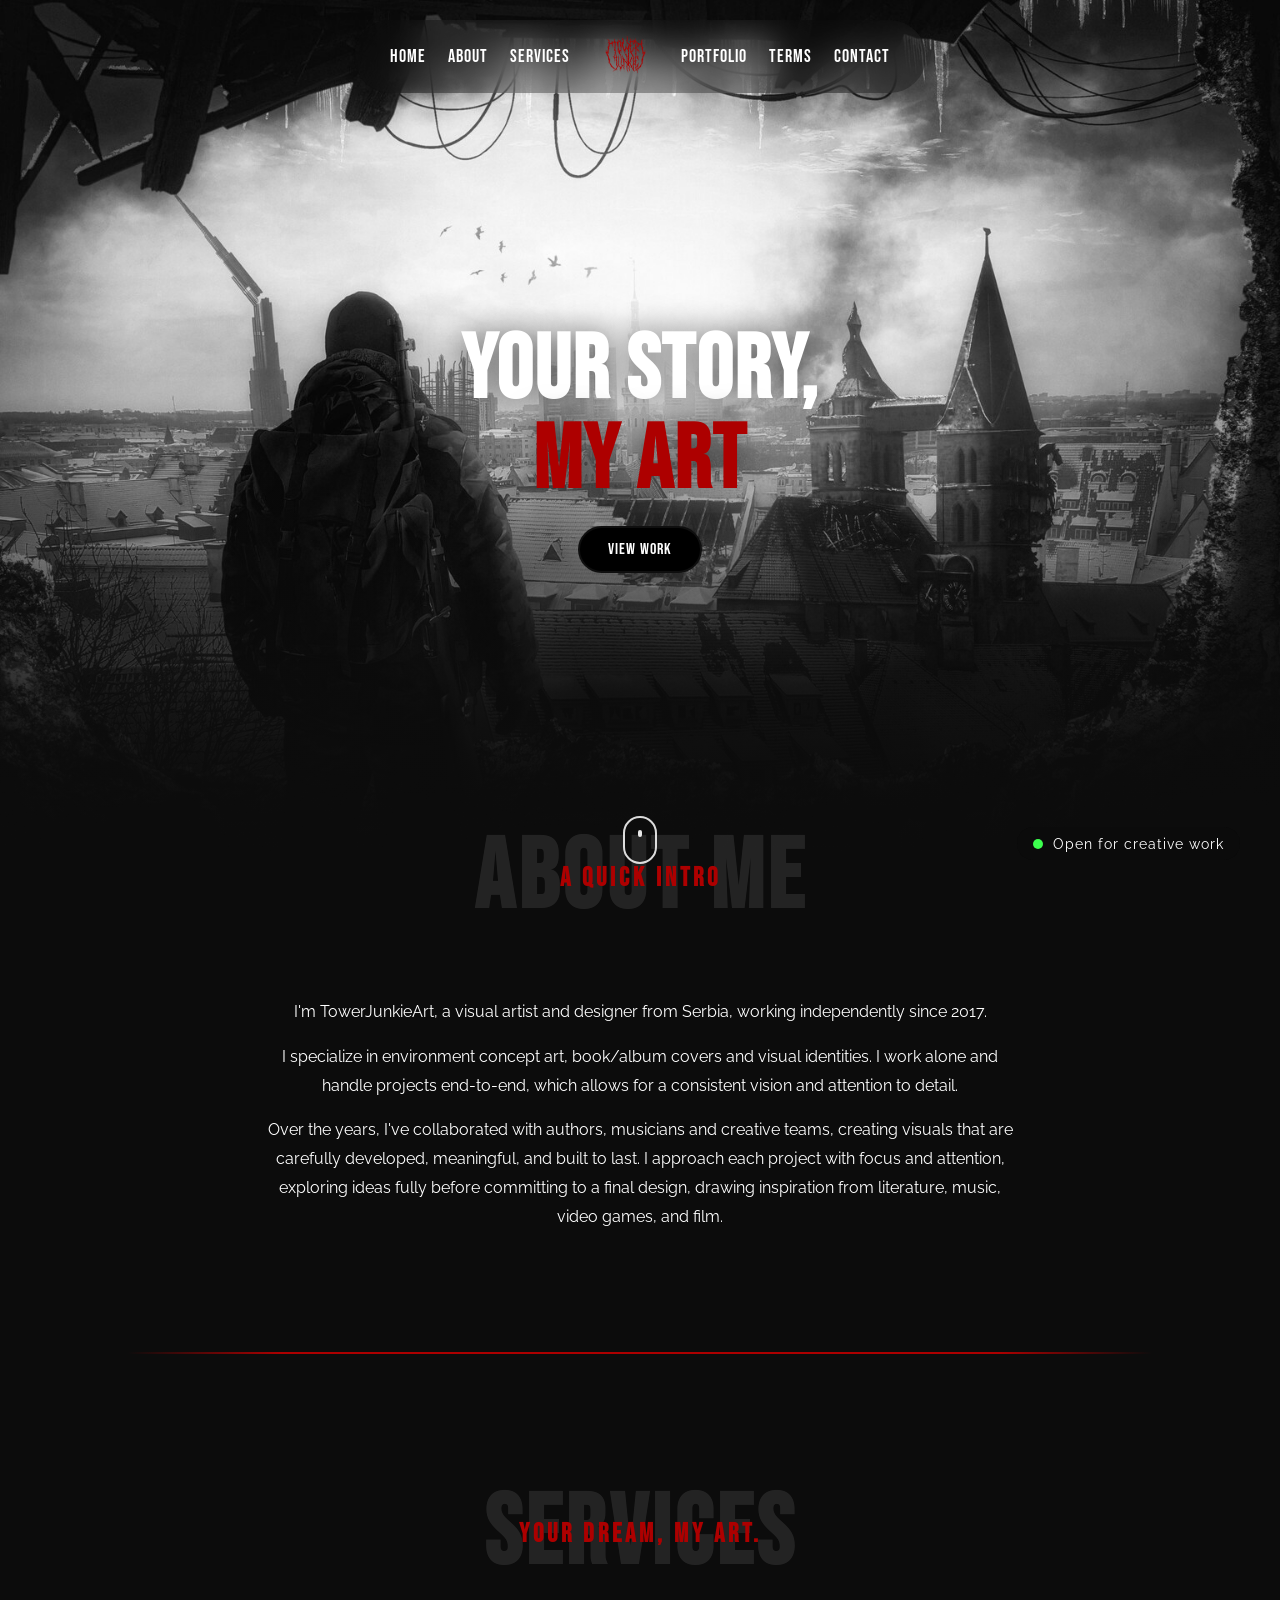
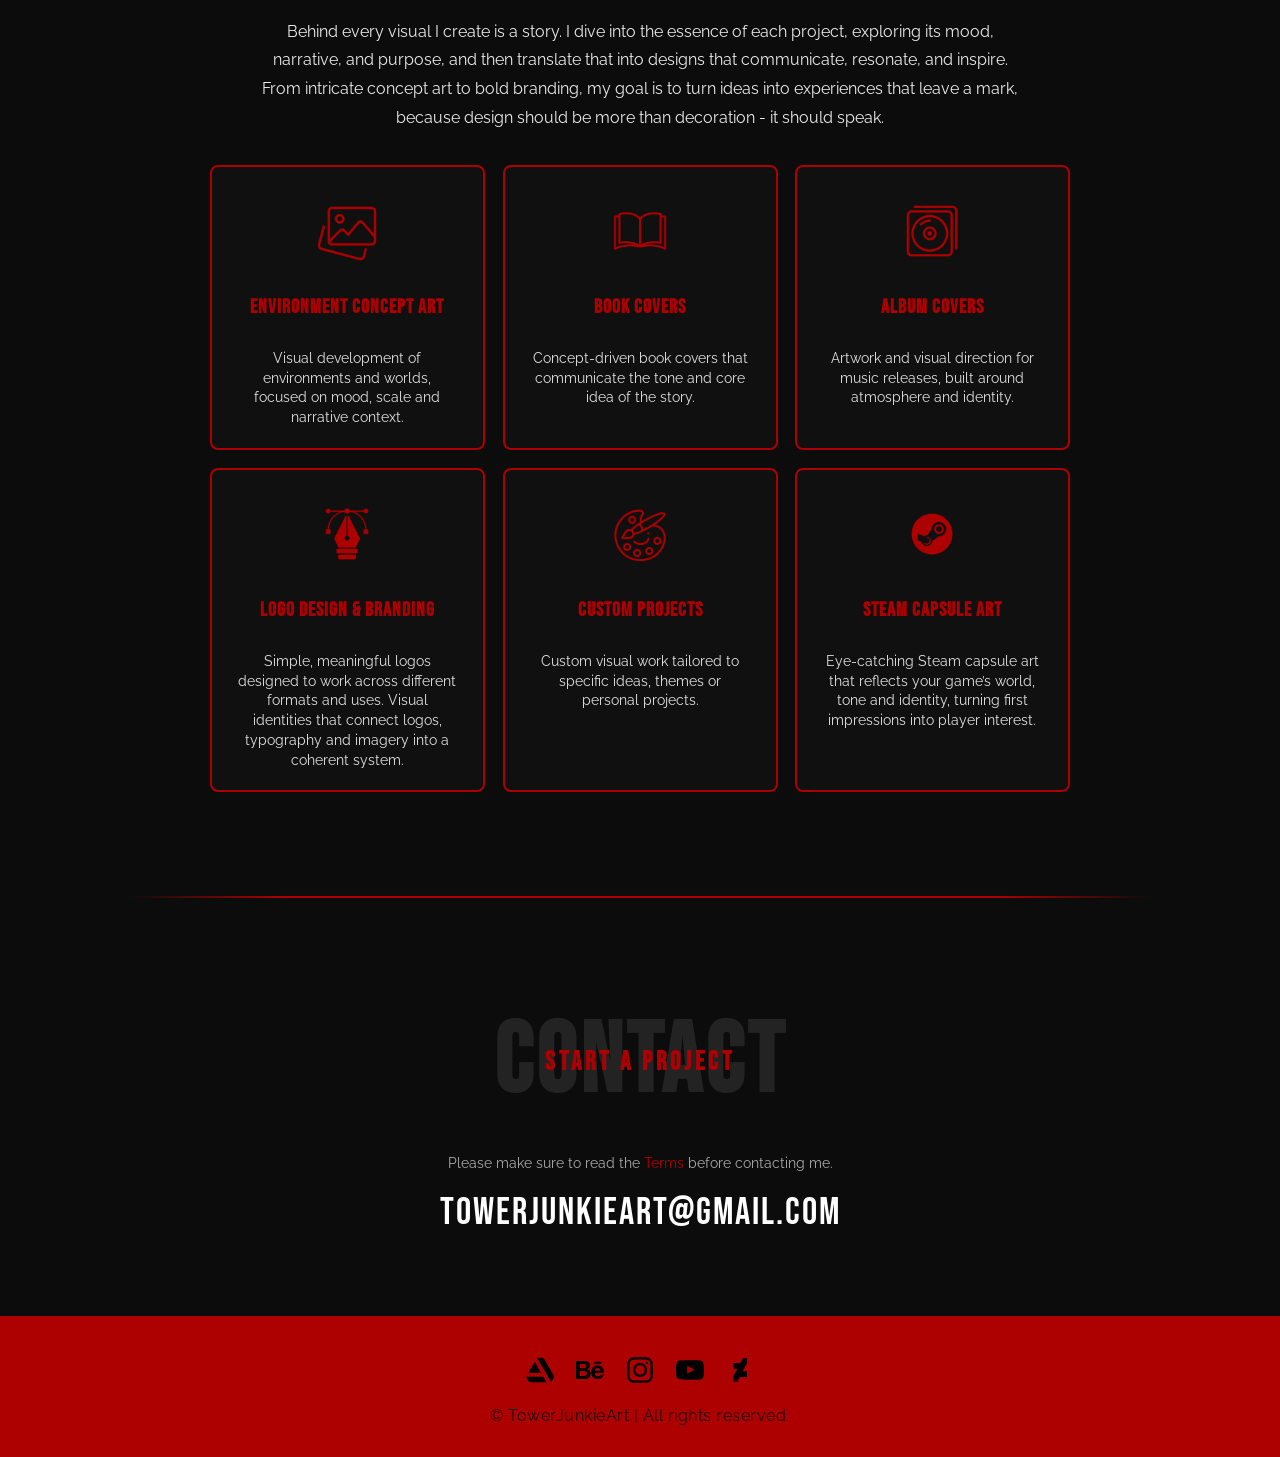
==== index.html @ 5c4a5f60 "Update index.html" ====
<!DOCTYPE html>
<html lang="en">
<head>
    <meta charset="UTF-8">
    <meta name="viewport" content="width=device-width, initial-scale=1.0">
    <title>TowerJunkieArt</title>
<meta name="description" content="Professional environment concept artist and logo designer. Specializing in custom book cover design, album art, and Steam capsule art. Visual identities and worldbuilding since 2017.">
<meta name="keywords" content="environment concept art, logo designer, book cover designer, custom book cover artist, steam capsule art, visual identity, freelance illustrator, sci-fi art, post apocalyptic art, fantasy art, album cover design, digital artist Serbia, TowerJunkieArt">
<meta name="author" content="TowerJunkieArt">

<meta property="og:type" content="website">
<meta property="og:url" content="https://www.towerjunkieart.com/">
<meta property="og:title" content="TowerJunkieArt | Your Story, My Art">
<meta property="og:description" content="Environment concept art, custom book covers, album covers, logo design and branding. Professional visual development for your creative projects.">
<meta property="og:image" content="images/og-image.jpg"> 

<meta property="twitter:card" content="summary_large_image">
<meta property="twitter:title" content="TowerJunkieArt | Environment Concept Art & Custom Book Cover Artist">
<meta property="twitter:description" content="Environment concept art and visual storytelling.">
<meta property="twitter:image" content="images/og-image.jpg">

<meta name="theme-color" content="#ad0000">

<link rel="icon" type="image/png" href="images/favicon.png">
    <title>TowerJunkieArt</title>

    <link href="https://fonts.googleapis.com/css2?family=Anton&family=Raleway:wght@300;400;500&display=swap" rel="stylesheet">
    <link href="https://fonts.googleapis.com/css2?family=Bebas+Neue&display=swap" rel="stylesheet">

    <link rel="stylesheet" href="css/style.css">
</head>
<body>

<div id="loader">
    <img src="images/spin.png" alt="Loading...">
</div>


<header class="navbar">
    <nav class="nav-inner">

<ul class="nav-left">
            <li><a href="#">Home</a></li>
            <li><a href="#about">About</a></li>
            <li><a href="#services">Services</a></li>
        </ul>

        <div class="nav-logo">
            <img src="images/logo.png" alt="Logo">
        </div>

        <ul class="nav-right">
            <li><a href="portfolio.html">Portfolio</a></li>
            <li><a href="terms.html">Terms</a></li>
            <a href="index.html#contact">Contact</a>
        </ul>

    </nav>
    
</header>

<!-- Hamburger za mobilni -->
<div class="hamburger" aria-label="Open menu" tabindex="0">
  <span></span>
  <span></span>
  <span></span>
</div>

<!-- Overlay mobile menu -->
<div class="mobile-menu">
  <a href="#">Home</a>
  <a href="#about">About</a>
  <a href="#services">Services</a>
  <a href="portfolio.html">Portfolio</a>
  <a href="terms.html">Terms</a>
  <a href="index.html#contact">Contact</a>
</div>


<section class="hero">
    <h1 class="hero-title">
        <span class="white">YOUR STORY,</span>
        <span class="red"> MY ART</span>
    </h1>
    <a class="cta-btn" href="portfolio.html" aria-label="View portfolio">VIEW WORK</a>

    <div class="scroll-indicator" aria-hidden="true">
        <span class="mouse">
            <span class="wheel"></span>
        </span>
    </div>

    <div class="hire-status" aria-label="Available for hire">
    <span class="status-dot"></span>
    <span class="status-text">Open for creative work</span>
</div>

</section>

<section class="about" id="about">
    <div class="about-heading">
        <h2 class="about-bg">ABOUT ME</h2>
        <h3 class="about-front">A QUICK INTRO</h3>
    </div>

    <div class="about-text">
        <p>I'm TowerJunkieArt, a visual artist and designer from Serbia, working independently since 2017.</p>
        <p>I specialize in environment concept art, book/album covers and visual identities. I work alone and handle projects end-to-end, which allows for a consistent vision and attention to detail.</p>
        <p>Over the years, I've collaborated with authors, musicians and creative teams, creating visuals that are carefully developed, meaningful, and built to last. I approach each project with focus and attention, exploring ideas fully before committing to a final design, drawing inspiration from literature, music, video games, and film.</p>
    </div>
</section>

<hr>

<section class="services" id="services">
    <div class="about-heading">
        <h2 class="about-bg">SERVICES</h2>
        <h3 class="about-front">Your dream, my art.</h3>
    </div>

    <div class="services-text">
        <p>Behind every visual I create is a story. I dive into the essence of each project, exploring its mood, narrative, and purpose, and then translate that into designs that communicate, resonate, and inspire. From intricate concept art to bold branding, my goal is to turn ideas into experiences that leave a mark, because design should be more than decoration - it should speak.</p>
    </div>

    <div class="service-grid">
        <div class="service-card" tabindex="0">
            <img src="images/Services/icon 1.png" alt="Environment Concept Art">
            <h4>Environment Concept Art</h4>
            <p>Visual development of environments and worlds, focused on mood, scale and narrative context.</p>
        </div>
        <div class="service-card" tabindex="0">
            <img src="images/Services/bbook.png" alt="Book Covers">
            <h4>Book Covers</h4>
            <p>Concept-driven book covers that communicate the tone and core idea of the story.</p>
        </div>
        <div class="service-card" tabindex="0">
            <img src="images/Services/album.png" alt="Album Covers">
            <h4>Album Covers</h4>
            <p>Artwork and visual direction for music releases, built around atmosphere and identity.</p>
        </div>
        <div class="service-card" tabindex="0">
            <img src="images/Services/branding.png" alt="Logo Design & Branding">
            <h4>Logo Design & Branding</h4>
            <p>Simple, meaningful logos designed to work across different formats and uses. Visual identities that connect logos, typography and imagery into a coherent system.</p>
        </div>
        <div class="service-card" tabindex="0">
            <img src="images/Services/icon2.png" alt="Custom Projects">
            <h4>Custom Projects</h4>
            <p>Custom visual work tailored to specific ideas, themes or personal projects.</p>
        </div>
        <div class="service-card" tabindex="0">
            <img src="images/Services/icon 3.png" alt="Steam Capsule Art">
            <h4>Steam Capsule Art</h4>
            <p>Eye-catching Steam capsule art that reflects your game’s world, tone and identity, turning first impressions into player interest.</p>
        </div>
    </div>
</section>

<hr>

<section class="contact" id="contact">
    <div class="about-heading">
        <h2 class="about-bg">CONTACT</h2>
        <h3 class="about-front">START A PROJECT</h3>
    </div>

    <div class="contact-text">
        <p class="contact-note">
    Please make sure to read the <a href="terms.html">Terms</a> before contacting me.
    </p>

        <a class="contact-email" href="mailto:towerjunkieart@gmail.com">
            towerjunkieart@gmail.com
        </a>
    </div>
</section>


<script src="js/main.js"></script>

<footer class="site-footer">
    <div class="footer-socials">
        <a href="https://www.artstation.com/towerjunkieart" target="_blank" aria-label="ArtStation">
            <img src="images/artstation.svg" alt="ArtStation">
        </a>

        <a href="https://www.behance.net/towerjunkie" target="_blank" aria-label="Behance">
            <img src="images/be.svg" alt="Behance">
        </a>

        <a href="https://www.instagram.com/towerjunkieart/?hl=en" target="_blank" aria-label="Instagram">
            <img src="images/ig.svg" alt="Instagram">
        </a>

        <a href="https://www.youtube.com/channel/UCRpXXcvjG41VludF-WYNyUA" target="_blank" aria-label="YouTube">
            <img src="images/yt.svg" alt="YouTube">
        </a>

        <a href="https://www.deviantart.com/towerjunkieart" target="_blank" aria-label="DeviantArt">
            <img src="images/dev.svg" alt="DeviantArt">
        </a>
    </div>

    <div class="footer-copy">
        © TowerJunkieArt | All rights reserved.
    </div>
</footer>

<button id="backToTop" style="display: flex !important;">
    <span class="up-arrow"></span>
</button>
</body>
</html>
---- css/style.css ----
html::-webkit-scrollbar {
    width: 12px !important;
}
html::-webkit-scrollbar-track {
    background: #000 !important;
}

html::-webkit-scrollbar-thumb {
    background-color: #ad0000 !important; 
    border: 2px solid #000 !important; 
    border-radius: 0px !important;
}

html::-webkit-scrollbar-thumb:hover {
    background-color: #ff0000 !important; 
}


html {
    scrollbar-width: auto !important;
    scrollbar-color: #ad0000 #000 !important;
}

/* =========================
   ROOT VARIABLES
========================= */
:root {
    --bg-color: #0c0c0c;
    --text-color: #ffffff;
    --heading-color: #ad0000;
}

/* =========================
   RESET & GLOBAL
========================= */
* {
    margin: 0;
    padding: 0;
    box-sizing: border-box;
}

html {
    scroll-behavior: smooth;
}

body {
    background: var(--bg-color);
    color: var(--text-color);
    font-family: 'Raleway', sans-serif;
}

/* =========================
   NAVBAR
========================= */
.navbar {
    position: fixed;
    top: 20px;
    width: 100%;
    display: flex;
    justify-content: center;
    z-index: 1000;
}

.nav-inner {
    display: flex;
    align-items: center;
    gap: 32px;
    padding: 12px 36px;
    background: rgba(12, 12, 12, 0.28);
    backdrop-filter: blur(18px);
    border-radius: 999px;
}



.nav-inner ul {
    list-style: none;
    display: flex;
    gap: 22px;
}

.nav-inner a {
    font-family: 'bebas neue', sans-serif;
    font-size: 18px;
    letter-spacing: 1px;
    text-decoration: none;
    color: var(--text-color);
    transition: all 0.3s ease;
}

.nav-inner a:hover {
    color: var(--heading-color);
    transform: scale(1.1);
}

.nav-logo img {
    height: 45px;
}



/* =========================
   LOADER
========================= */
#loader {
    position: fixed;
    inset: 0; /* top:0; right:0; bottom:0; left:0 */
    background-color: var(--bg-color); /* crna pozadina */
    display: flex;
    align-items: center;
    justify-content: center;
    z-index: 9999; 
    transition: opacity 0.5s ease, visibility 0.5s ease;
    opacity: 1;
    visibility: visible;
}

#loader img {
    width: 100px; 
    height: 100px;
    animation: spin 1.5s linear infinite;
}

@keyframes spin {
    from { transform: rotate(0deg); }
    to { transform: rotate(360deg); }
}


#loader.hidden {
    opacity: 0;
    visibility: hidden;
}

/* =========================
   HERO
========================= */
.hero {
    height: 100vh;
    background:
        linear-gradient(
            to bottom,
            rgba(12,12,12,0) 50%,
            rgba(12,12,12,0.75) 80%,
            var(--bg-color) 100%
        ),
        url("../images/background.jpg") center / cover no-repeat;
    display: flex;
    flex-direction: column; 
    align-items: center;
    justify-content: center;
    gap: 20px; 
}


.hero-title {
    font-family: 'Bebas Neue', sans-serif;
    font-size: clamp(3rem, 7vw, 7rem);
    letter-spacing: 2px;
    text-align: center;
    text-shadow: 0 0 32px rgba(0, 0, 0, 0.6);
}


.hero-title .white,
.hero-title .red {
    display: block;
    line-height: 1;
}


.hero-title .red {
    margin-top: 0px;
    font-size: clamp(3rem, 7vw, 7rem);
    text-shadow: 0 0 32px rgba(0, 0, 0, 0.6);
}

.white { color: var(--text-color); }
.red { color: var(--heading-color); }

.cta-btn {
    display: inline-block;
    margin-top: 0;
    padding: 12px 28px;
    border-radius: 999px;
    background: #000; 
    border: 2px solid rgba(255, 255, 255, 0.06);
    color: var(--text-color);
    font-family: 'Bebas Neue', sans-serif;
    letter-spacing: 1px;
    text-decoration: none;
    text-transform: uppercase;
    transition: box-shadow 260ms cubic-bezier(.2,.9,.3,1), transform 200ms cubic-bezier(.2,.9,.3,1), background 200ms linear, color 200ms linear, text-shadow 200ms linear;
    box-shadow: 0 0 0 rgba(173, 0, 0, 0);
    padding-inline: 28px;
} 

.cta-btn:hover,
.cta-btn:focus {
    box-shadow: 0 10px 40px #ad000099, 0 0 40px #ad000033 inset;
    transform: translateY(-3px) scale(1.03);
    background: #ad0000;
    color: #fff;
    text-shadow: 0 0 12px rgba(173,0,0,0.9);
    outline: none;
}

.cta-btn:focus-visible {
    outline: 3px solid rgba(173,0,0,0.22);
    outline-offset: 6px;
}

@media (max-width: 768px) {
    .cta-btn {
        margin-top: 0;
        padding: 10px 22px;
        font-size: 18px;
    }
}

.scroll-indicator {
    position: absolute;
    left: 50%;
    bottom: 36px; 
    transform: translateX(-50%);
    display: flex;
    flex-direction: column;
    align-items: center;
    gap: 10px;
    z-index: 5;
    pointer-events: none;
}

.scroll-indicator .mouse {
    width: 34px;
    height: 48px;
    border: 2px solid rgba(255,255,255,0.85);
    border-radius: 22px;
    display: inline-block;
    position: relative;
} 

.scroll-indicator .wheel {
    position: absolute;
    left: 50%;
    top: 12px;
    width: 4px;
    height: 7px;
    background: rgba(255,255,255,0.9);
    border-radius: 2px;
    transform: translateX(-50%);
    animation: scroll-wheel 1.4s cubic-bezier(.2,.8,.3,1) infinite;
}

@keyframes scroll-wheel {
    0% { transform: translateX(-50%) translateY(0); opacity: 1; }
    50% { transform: translateX(-50%) translateY(10px); opacity: 0.2; }
    100% { transform: translateX(-50%) translateY(0); opacity: 1; }
}


@media (max-width: 480px) {
    .scroll-indicator { bottom: 20px; }
    .scroll-indicator .mouse { width: 28px; height: 38px; border-radius: 18px; }
    .scroll-indicator .wheel { top: 10px; height: 6px; }
}


@media (prefers-reduced-motion: reduce) {
    .scroll-indicator .wheel { animation: none; opacity: 1; }
}

.hire-status {
    position: absolute;
    bottom: 40px; 
    right: 40px;
    display: flex;
    align-items: center;
    gap: 10px;

    padding: 8px 16px;
    border-radius: 999px;

    background: rgba(12,12,12,0.45);
    backdrop-filter: blur(12px);

    font-family: raleway, sans-serif;
    letter-spacing: 1px;
    font-size: 0.9rem;

    color: var(--text-color);
    z-index: 6;
}

.status-dot {
    width: 10px;
    height: 10px;
    border-radius: 50%;
    background: #3cff4e;

    box-shadow:
        0 0 0 rgba(60,255,78,0.7);

    animation: pulse-green 1.6s infinite;
}

@keyframes pulse-green {
    0% {
        box-shadow: 0 0 0 0 rgba(60,255,78,0.6);
    }
    70% {
        box-shadow: 0 0 0 10px rgba(60,255,78,0);
    }
    100% {
        box-shadow: 0 0 0 0 rgba(60,255,78,0);
    }
}

@media (max-width: 768px) {
    .hire-status {
        right: 50%;
        transform: translateX(50%);
        bottom: 120px;
        font-size: 0.85rem;
    }
}


/* =========================
   PORTFOLIO GALLERY
========================= */
.portfolio-controls{
    display:flex;
    justify-content:center;
    margin: 28px 0 16px;
}
.filters{
    display:flex;
    gap:12px;
    flex-wrap:wrap;
    justify-content:center;
}
.filters .filter{
    background: transparent;
    border: 1px solid rgba(255,255,255,0.06);
    color: var(--text-color);
    padding: 10px 16px;
    border-radius: 999px;
    cursor: pointer;
    font-family: raleway, sans-serif;
    letter-spacing:1px;
    font-size: clamp(0.95rem, 2.4vw, 0.90rem);
    transition: background 160ms ease, color 160ms ease, transform 140ms ease;
}
.filters .filter.active{
    background: rgba(173,0,0,0.12);
    color: var(--heading-color);
    transform: translateY(-2px);
    box-shadow: 0 8px 28px rgba(173,0,0,0.06);
}

.portfolio-grid{
    display:grid;
    grid-template-columns: repeat(3, 1fr); 
    gap:6px; 
    margin-bottom: 6px;
}
.gallery-item{
    background:#0b0b0b;
    border-radius:4px;
    overflow:hidden;
    position:relative;
    aspect-ratio:1/1;
}
.gallery-item img{width:100%;height:100%;object-fit:cover;display:block;transition:transform 280ms ease}
.gallery-item a{display:block;height:100%}
.gallery-item:hover img{transform:scale(1.1)}

.no-items{padding:48px;border-radius:10px;background:rgba(255,255,255,0.02);color:rgba(255,255,255,0.6);text-align:center}

/* =========================
   LIGHTBOX
========================= */
.lightbox{position:fixed;inset:0;display:flex;align-items:center;justify-content:center;background:rgba(0,0,0,0.92);z-index:2000;opacity:0;pointer-events:none;transition:opacity 220ms ease}
.lightbox.open{opacity:1;pointer-events:auto}
.lightbox .lb-image{max-width:95%;max-height:90%;box-shadow:0 12px 40px rgba(0,0,0,0.7);border-radius:6px}
.lightbox .lb-close,.lightbox .lb-prev,.lightbox .lb-next{position:absolute;background:transparent;border:0;color:#fff;font-size:28px;padding:18px;cursor:pointer}
.lightbox .lb-close{top:24px;right:24px}
.lightbox .lb-prev{left:20px}
.lightbox .lb-next{right:20px}

.portfolio-heading{position:relative;text-align:center;margin-bottom:18px;min-height:120px}
.portfolio-heading .about-bg{
    font-family: 'bebas neue', sans-serif;
    font-size: clamp(3.8rem, 8vw, 6.2rem);
    letter-spacing: 4px;
    color: var(--text-color);
    opacity: 0;
    transform: translateX(-160px);
    transition:
        transform 0.9s cubic-bezier(0.22, 1, 0.36, 1),
        opacity 0.9s ease;
}
.portfolio-heading .about-front{
    position:absolute;
    top:50%;
    left:50%;
    transform:translate(-50%,-50%);
    font-family:'Bebas Neue', sans-serif;
    font-size:1.6rem;
    letter-spacing:4px;
    color:var(--heading-color);
    opacity:0;
    transition: opacity 0.4s ease;
}

.portfolio-heading .about-bg.center + .about-front,
.portfolio-heading .center ~ .about-front {
    opacity: 1;
}

@media (max-width: 768px){
   
    .portfolio-grid { grid-template-columns: repeat(3, 1fr); gap:6px; }
    .portfolio-controls{margin:18px 0}
}

@media (max-width: 480px){
    
    .portfolio-grid { grid-template-columns: repeat(3, 1fr); gap:4px; }
    .portfolio-controls{margin:14px 0}
}


@media (prefers-reduced-motion: reduce){
    .gallery-item img{transition:none}
    .lightbox{transition:none}
}


/* =========================
   ABOUT SECTION
========================= */
.about {
    padding: 80px 20px;
    max-width: 900px;
    margin: 0 auto;
}

.about-heading {
    position: relative;
    text-align: center;
    margin-bottom: 60px;
}

.about-bg {
    font-family: 'bebas neue', sans-serif;
    font-size: clamp(3.8rem, 8vw, 6.2rem);
    letter-spacing: 4px;
    color: var(--text-color);
    opacity: 0;
    transform: translateX(-160px);
    transition:
        transform 0.9s cubic-bezier(0.22, 1, 0.36, 1),
        opacity 0.9s ease;
}

.about-bg.center {
    transform: translateX(0);
    opacity: 0.1;
}

.about-front {
    position: absolute;
    top: 50%;
    left: 50%;
    transform: translate(-50%, -50%);
    font-family: 'Bebas Neue', sans-serif;
    font-size: 1.6rem;
    letter-spacing: 4px;
    color: var(--heading-color);
    opacity: 0;
    transition: opacity 0.4s ease;
}

.about-bg.center + .about-front,
.about-heading .center ~ .about-front {
    opacity: 1;
}

.about-text p {
    text-align: center;
    font-size: 1rem;
    line-height: 1.8;
    margin-bottom: 24px;
    max-width: 760px;
    margin-left: auto;
    margin-right: auto;
}

.services {
    padding: 80px 20px;
    max-width: 900px;
    margin: 0 auto;
    margin-top: 40px;
}
.services .about-heading { margin-bottom: 24px; }
.services-text p {
    text-align: center;
    font-size: 1rem;
    line-height: 1.8;
    color: rgba(255,255,255,0.92);
    max-width: 760px;
    margin: 0 auto 32px;
}
.service-grid{
    display:grid;
    grid-template-columns: repeat(3, 1fr);
    gap:18px;
    align-items:stretch;
}
.service-card{
    background: rgba(255,255,255,0.02);
    border-radius:8px;
    padding:20px;
    text-align:center;
    min-height:260px;
    display:flex;
    flex-direction:column;
    justify-content:flex-start;
    align-items:center;
    gap:12px;
    border: 2px solid var(--heading-color);
    box-sizing: border-box;
    height:100%;
    transition: transform 220ms cubic-bezier(.2,.9,.3,1), box-shadow 220ms ease, background 180ms linear, color 180ms linear, filter 180ms linear;
    will-change: transform, background, color;
}
.service-card img{max-width:88px;height:auto;display:block;margin:0 auto 8px}
.service-card h4{font-family:'Bebas Neue', sans-serif;font-size:1.25rem;letter-spacing:1px;color:var(--heading-color);margin:0 0 18px 0;font-weight:700}
.service-card p{font-size:0.88rem;color:rgba(255,255,255,0.88);line-height:1.4;margin:0;padding:0 6px} 

.service-card:hover,
.service-card:focus-visible{
    transform: translateY(-6px) scale(1.035);
    box-shadow: 0 18px 40px rgba(0,0,0,0.6);
    outline: none;


    background: var(--heading-color);
    border-color: transparent;
    color: var(--bg-color);
}

.service-card:hover h4,
.service-card:focus-visible h4,
.service-card:hover p,
.service-card:focus-visible p {
    color: var(--bg-color);
}

.service-card:hover img,
.service-card:focus-visible img {
    filter: brightness(0) saturate(100%);
    opacity: 0.98;
}

@media (prefers-reduced-motion: reduce){
    .service-card{ transition: none; }
    .service-card:hover,.service-card:focus-visible{ transform:none; box-shadow:none; }
}


@media (max-width: 480px){
    .service-grid{grid-template-columns: repeat(3, 1fr);gap:8px}
    .service-card{min-height:200px}
    .service-card img{max-width:48px}
    .service-card h4{font-size:1.05rem}
}

.contact {
    padding: 80px 20px;
    max-width: 900px;
    margin: 0 auto;
}

.contact .about-heading {
    margin-bottom: 32px;
}


.contact-text {
    text-align: center;
}


.contact-note {
    font-size: 0.9rem;
    color: rgba(255,255,255,0.65);
    margin-bottom: 18px;
}

.contact-note a {
    color: var(--heading-color);
    text-decoration: none;
}

.contact-note a:hover {
    text-decoration: underline;
}


.contact-email {
    display: inline-block;
    font-family: 'Bebas Neue', sans-serif;
    font-size: clamp(1.6rem, 4vw, 2.4rem);
    letter-spacing: 2px;
    color: var(--text-color);
    text-decoration: none;
    transition: color 180ms ease, text-shadow 180ms ease;
}

.contact-email:hover {
    color: var(--heading-color);
    text-shadow: 0 0 18px rgba(173,0,0,0.6);
}


.hero {
  
    position: relative;
    z-index: 1;
    overflow: hidden;
}

.about {

    --cover-progress: 0;
    --bg-opacity: calc(var(--cover-progress) * 0.96);

    margin-top: calc(-18vh);
    position: relative;
    z-index: 2;

   
    background: rgba(12, 12, 12, var(--bg-color));


    opacity: calc(var(--cover-progress));
    transform: translateY(calc(18vh * (1 - var(--cover-progress))));

    will-change: transform, opacity, background;
    transition: background 160ms linear;
    padding-top: 80px;
}

@media (max-width: 768px) {
    .about {
        margin-top: calc(-10vh);
        padding-top: 60px;
    }
}

/* =========================
   RESPONSIVE
========================= */
@media (max-width: 768px) {
    .nav-inner {
        gap: 20px;
        padding: 10px 24px;
    }

    .nav-inner a {
        font-size: 12px;
    }

    .nav-logo { display: none; }

    .about-front {
        font-size: 1.3rem;
    }
} 

@media (max-width: 480px) {
    body { font-size: 10px; }
    .about-text p { font-size: 0.70rem; }
    .hero-title { font-size: clamp(2.4rem, 12vw, 4rem); }
    .cta-btn { padding: 10px 20px; }
}

 /* =========================
   FOOTER
========================= */
.site-footer {
    background: #ad0000;
    color: #0c0c0c;
    padding: 40px 20px 32px;
    display: flex;
    flex-direction: column;
    align-items: center;
    gap: 22px;
}

.footer-socials {
    display: flex;
    gap: 22px;
}

.footer-socials a {
    display: inline-flex;
    transition: transform 180ms cubic-bezier(.2,.9,.3,1);
}

.footer-socials img {
    width: 28px;
    height: 28px;
    filter: brightness(0) saturate(100%);
}

.footer-socials a:hover {
    transform: scale(1.18);
}

.footer-copy {
    font-size: 1rem;
    letter-spacing: 0.5px;
    text-align: center;
    opacity: 0.9;
}

@media (prefers-reduced-motion: reduce) {
    .footer-socials a {
        transition: none;
    }
}

#terms {
    padding: 140px 20px 80px;
    max-width: 900px;
    margin: 0 auto;
    position: relative;
}

.about-heading {
    position: relative;
    text-align: center;
    margin-bottom: 60px;
}

.about-bg {
    font-family: 'Bebas Neue', sans-serif;
    font-size: clamp(3.8rem, 8vw, 6.2rem);
    letter-spacing: 4px;
    color: var(--text-color);
    opacity: 0;
    transform: translateX(-160px);
    transition: transform 0.9s cubic-bezier(0.22, 1, 0.36, 1),
                opacity 0.9s ease;
}

.about-bg.center {
    transform: translateX(0);
    opacity: 0.1;
}

.about-front {
    position: absolute;
    top: 50%;
    left: 50%;
    transform: translate(-50%, -50%);
    font-family: 'Bebas Neue', sans-serif;
    font-size: 1.6rem;
    letter-spacing: 4px;
    color: var(--heading-color);
    opacity: 0;
    transition: opacity 0.4s ease;
}

.about-bg.center + .about-front,
.about-heading .center ~ .about-front {
    opacity: 1;
}

.about-text p {
    margin-bottom: 16px;
    line-height: 1.8;
    color: var(--text-color);
    font-size: 1rem;
}

.about-text ul {
    list-style: disc;
    margin-left: 32px;
    margin-bottom: 16px;
}

.about-text ul ul {
    margin-left: 24px;
    margin-top: 4px;
}

.about-text li {
    margin-bottom: 6px;
}

.about-text h4 {
    margin-top: 24px;
    margin-bottom: 12px;
    font-family: 'Bebas Neue', sans-serif;
    font-size: 2rem;
    color: var(--heading-color);
}

.about-text h5 {
    margin-top: 12px;
    margin-bottom: 6px;
    font-family: 'Bebas Neue', sans-serif;
    font-size: 1.50rem;
    color: var(--text-color);
}

/* =========================
   RESPONSIVE
========================= */
@media (max-width: 768px) {
    .about-bg {
        font-size: clamp(3rem, 7vw, 5rem);
    }
    .about-front {
        font-size: 1.3rem;
    }
    .about-text {
        font-size: 0.95rem;
    }
}

@media (max-width: 480px) {
    .about-bg {
        font-size: clamp(2.4rem, 12vw, 4rem);
    }
    .about-front {
        font-size: 1rem;
    }
    .about-text {
        font-size: 0.9rem;
    }
}
hr {
    border: none;
    height: 2px;
    margin: 24px auto;
    max-width: 80%;
    
    background: linear-gradient(
        to right,
        transparent 0%,   
        var(--heading-color) 15%,  
        var(--heading-color) 85%,  
        transparent 100%   
    );
}

.about-heading {
    position: relative;
    height: 120px; 
    text-align: center;
}


.about-bg,
.about-front {
    position: absolute;
    top: 50%;
    left: 50%;
    transform: translate(-50%, -50%); 
    text-align: center;
    opacity: 0;
}


.animate-heading .about-bg {
    animation: slideFadeIn 0.9s cubic-bezier(0.22, 1, 0.36, 1) forwards;
}

.animate-heading .about-front {
    animation: fadeIn 0.6s ease forwards;
    animation-delay: 0.3s; 
}


@keyframes slideFadeIn {
    0% {
        opacity: 0;
        transform: translate(-50%, -50%) translateX(-160px);
    }
    100% {
        opacity: 0.1; 
        transform: translate(-50%, -50%) translateX(0);
    }
}

@keyframes fadeIn {
    0% { opacity: 0; }
    100% { opacity: 1; }
}


.portfolio-heading {
    position: relative;
    text-align: center;
    margin-bottom: 18px;
    min-height: 120px;
}

.portfolio-heading .about-bg {
    position: absolute;
    top: 50%;
    left: 50%;
    transform: translate(-50%, -50%);
    font-family: 'bebas neue', sans-serif;
    font-size: clamp(3.8rem, 8vw, 6.2rem);
    letter-spacing: 4px;
    color: var(--text-color);
    opacity: 0,2; 
    transition:
        transform 0.9s cubic-bezier(0.22, 1, 0.36, 1),
        opacity 0.9s ease;
}

/* =========================
   SERVICES → MOBILE OPTIMIZATION
========================= */
@media (max-width: 768px) {
    
    .service-grid {
        display: flex;
        flex-direction: column;
        align-items: center;
        gap: 16px; 
    }

    
    .service-card {
        width: 90%;       
        min-height: auto; 
        padding: 16px;
    }

   
    .service-card img {
        max-width: 60px;
        margin-bottom: 12px;
    }

  
    .service-card h4 {
        font-size: 1.1rem;
        margin-bottom: 12px;
    }

   
    .service-card p {
        font-size: 0.85rem;
        line-height: 1.5;
        padding: 0 4px;
    }
}


@media (max-width: 480px) {
    .service-card img {
        max-width: 50px;
        margin-bottom: 10px;
    }

    .service-card h4 {
        font-size: 1rem;
        margin-bottom: 10px;
    }

    .service-card p {
        font-size: 0.8rem;
        line-height: 1.4;
    }

    .service-grid {
        gap: 12px;
    }
}




.hamburger {
  display: none;
  position: fixed;
  top: 20px;
  right: 20px;
  flex-direction: column;
  gap: 6px;
  z-index: 2001;
  cursor: pointer;
}

.hamburger span {
  width: 30px;
  height: 3px;
  background: var(--text-color);
  border-radius: 2px;
  transition: all 0.3s ease;
}

.hamburger.open span:nth-child(1) {
  transform: rotate(45deg) translate(5px, 5px);
}
.hamburger.open span:nth-child(2) {
  opacity: 0;
}
.hamburger.open span:nth-child(3) {
  transform: rotate(-45deg) translate(6px, -6px);
}


.mobile-menu {
  display: none;
  position: fixed;
  inset: 0;
  background: var(--bg-color);
  flex-direction: column;
  align-items: center;
  justify-content: center;
  gap: 24px;
  z-index: 2000;
}

.mobile-menu a {
  color: var(--text-color);
  font-family: 'Bebas Neue', sans-serif;
  font-size: 1.5rem;
  text-decoration: none;
  transition: color 0.2s;
}

.mobile-menu a:hover {
  color: var(--heading-color);
}


@media (max-width: 768px) {
  .hamburger {
    display: flex;
  }

  
  .navbar {
    display: none;
  }
}


.mobile-menu.active {
  display: flex;
}



@media (max-width: 768px) {
    .about-bg {
        font-size: clamp(4rem, 10vw, 6rem); 
    }
    .about-front {
        font-size: 1.8rem; 
    }
    .portfolio-heading .about-bg {
        font-size: clamp(4rem, 10vw, 6rem); 
    }
    .portfolio-heading .about-front {
        font-size: 1.8rem; 
    }
    .hero-title {
        font-size: clamp(3rem, 10vw, 5rem); 
    }
}



.gallery-item.hide {
    display: none;
}


.portfolio-grid .gallery-item {
    animation: galleryFadeIn 0.4s ease forwards;
}

@keyframes galleryFadeIn {
    from { 
        opacity: 0; 
        transform: scale(0.9); 
    }
    to { 
        opacity: 1; 
        transform: scale(1); 
    }
}

#backToTop {
    position: fixed !important;
    bottom: 30px !important;
    right: 30px !important;
    width: 40px !important;
    height: 40px !important;
    background: transparent !important;
    border: none !important;
    cursor: pointer !important;
    z-index: 999999 !important;
    display: flex !important;
    align-items: center !important;
    justify-content: center !important;
    padding: 0 !important;
    opacity: 0;
    visibility: hidden;
    transition: all 0.3s ease !important;
}

#backToTop.show {
    opacity: 1 !important;
    visibility: visible !important;
}

.up-arrow {
    display: block !important;
    width: 15px !important; 
    height: 15px !important;
    border-top: 2px solid #ffffff !important; 
    border-left: 2px solid #ffffff !important;
    transform: rotate(45deg);
    transition: border-color 0.3s ease;
}

#backToTop:hover .up-arrow {
    border-color: #ad0000 !important;
}
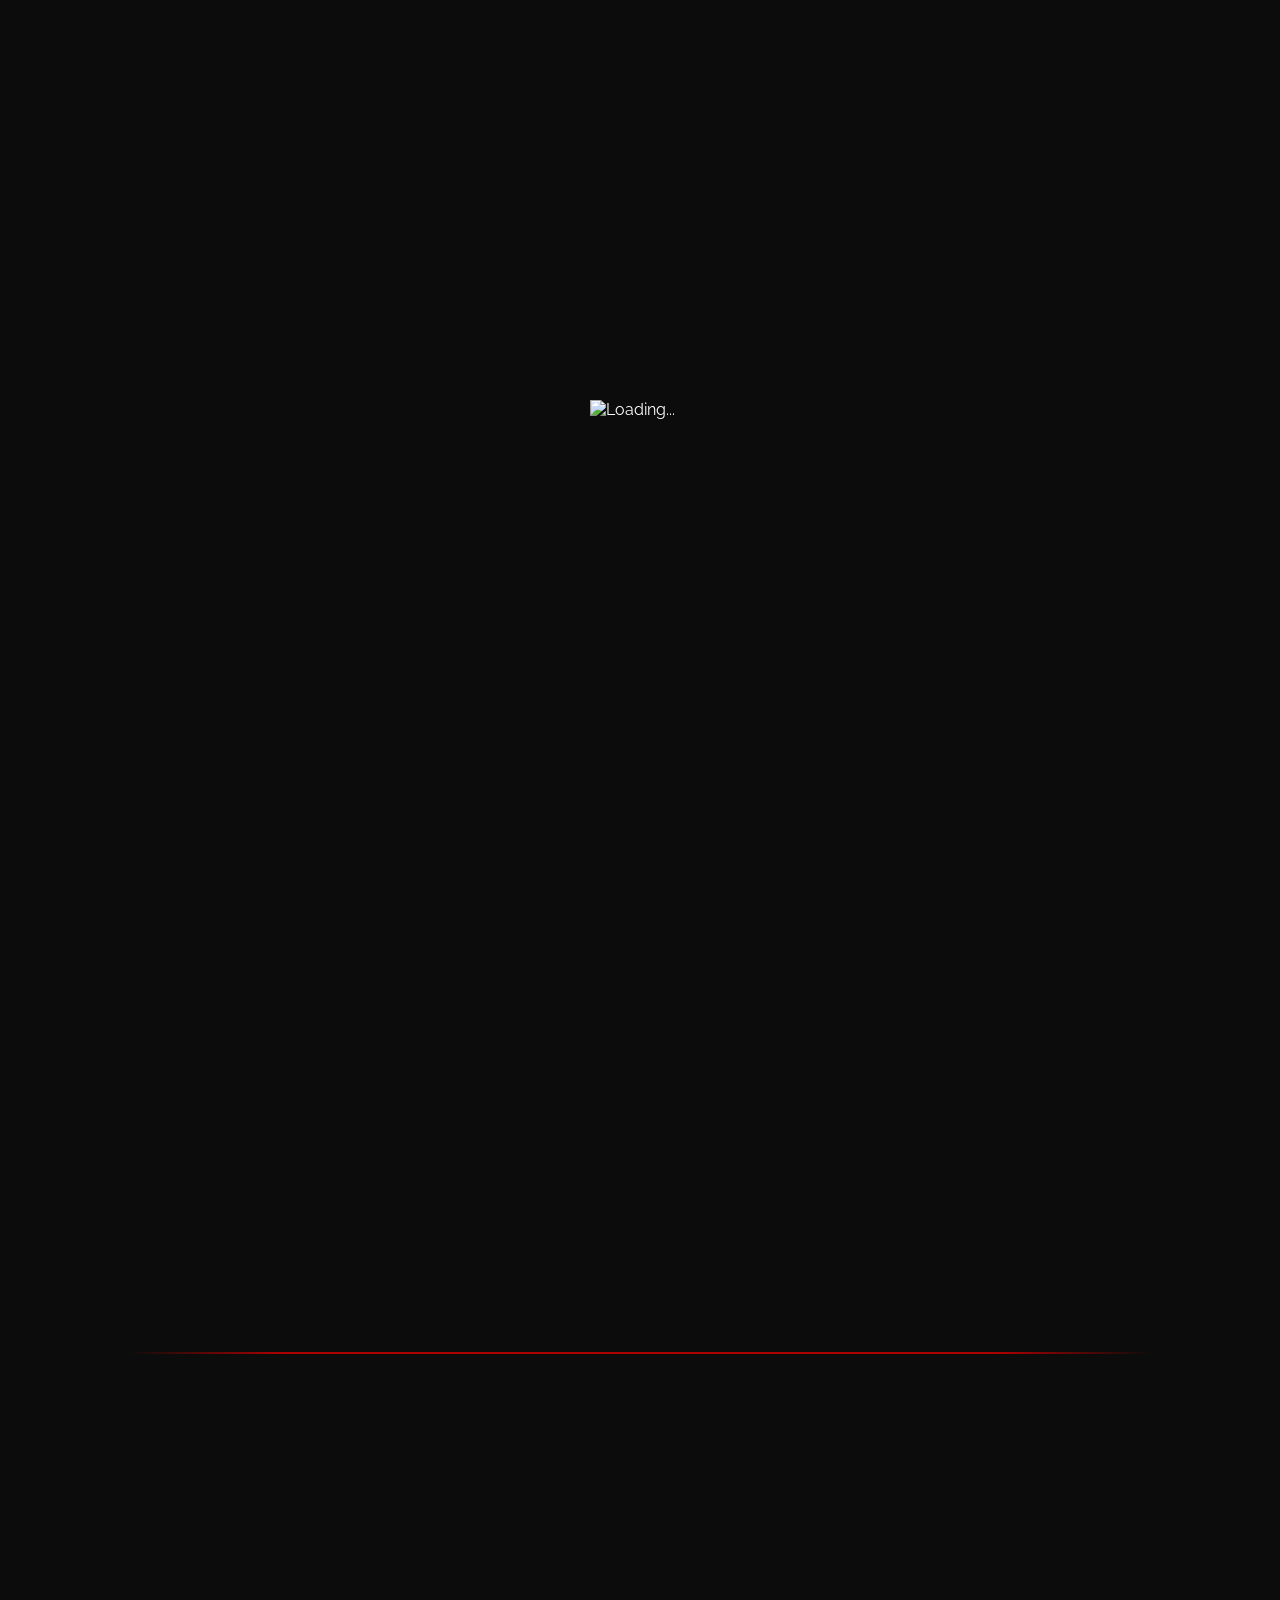
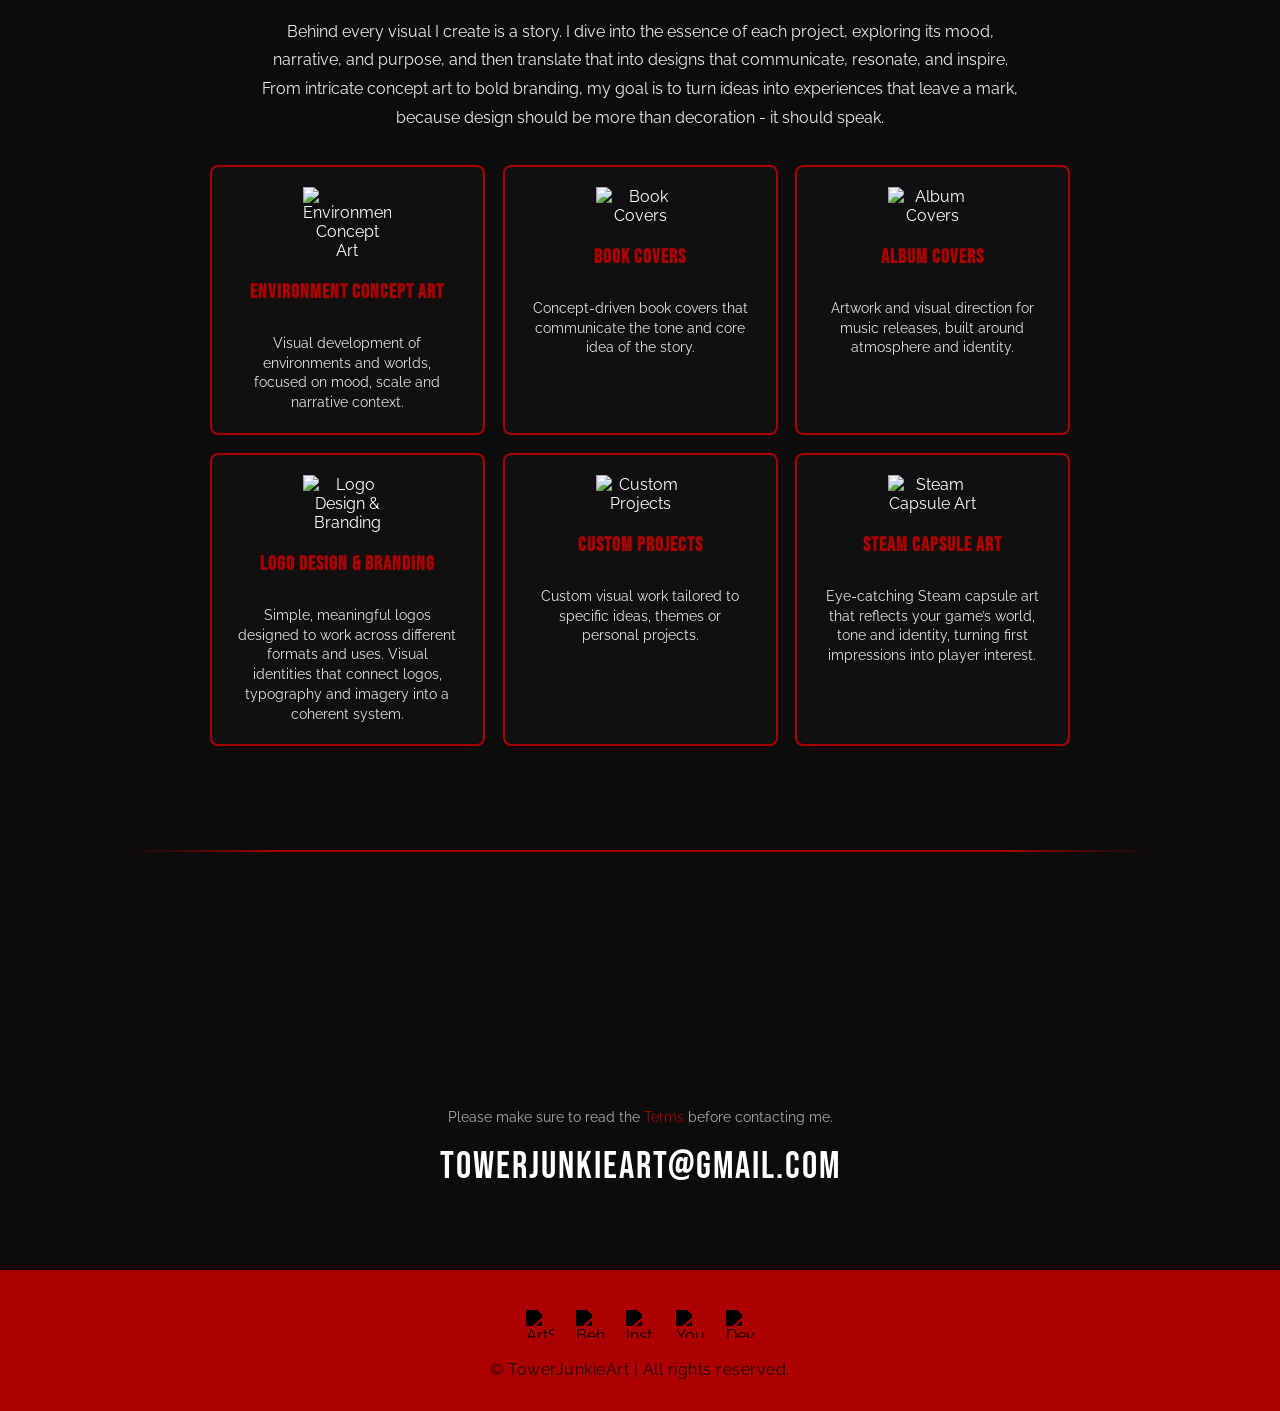
==== commit bebed49d: "Update index.html" ====
--- a/index.html
+++ b/index.html
@@ -28,6 +28,14 @@
     <link href="https://fonts.googleapis.com/css2?family=Bebas+Neue&display=swap" rel="stylesheet">
 
     <link rel="stylesheet" href="css/style.css">
+    <script>
+  // Ako URL zavrsava sa .html, ukloni ga iz browser-a
+  if (window.location.pathname.endsWith('.html')) {
+    const newPath = window.location.pathname.replace('.html', '/');
+    window.history.replaceState({}, '', newPath);
+  }
+</script>
+
 </head>
 <body>
 
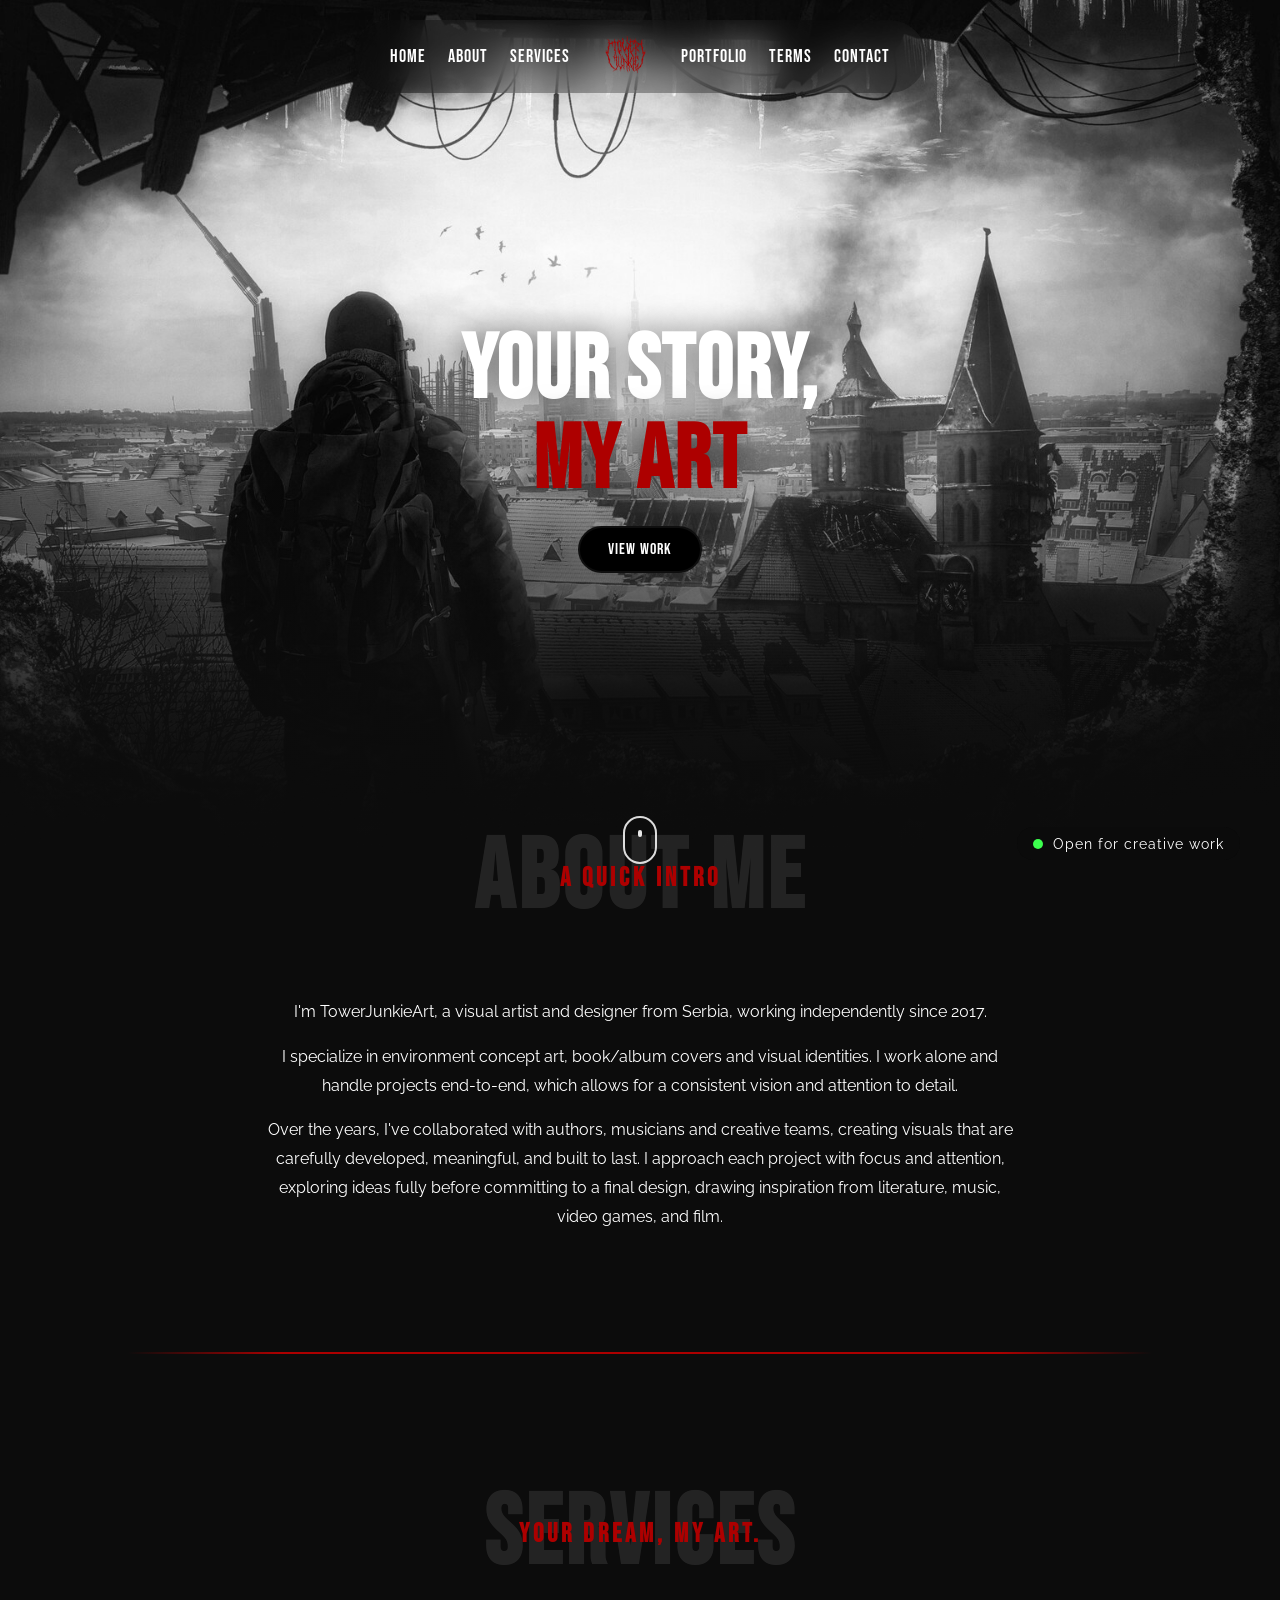
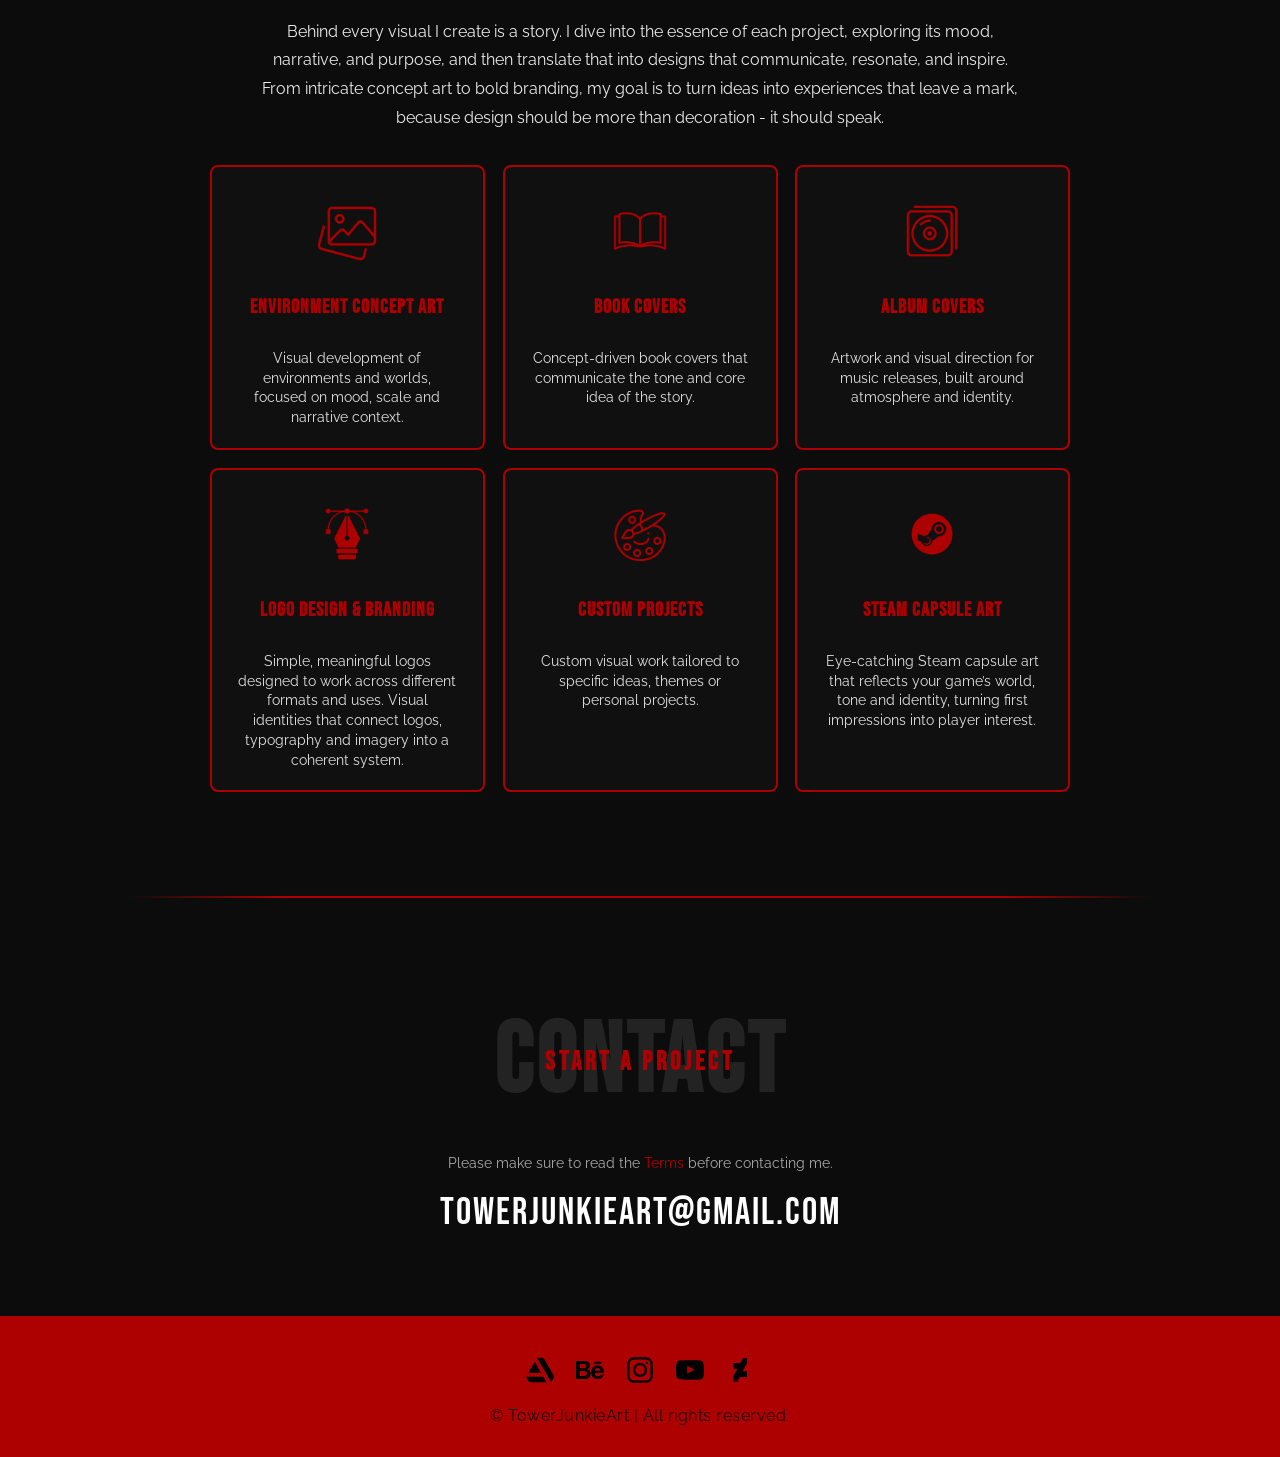
==== commit 8cea52da: "Update index.html" ====
--- a/index.html
+++ b/index.html
@@ -28,14 +28,6 @@
     <link href="https://fonts.googleapis.com/css2?family=Bebas+Neue&display=swap" rel="stylesheet">
 
     <link rel="stylesheet" href="css/style.css">
-    <script>
-  // Ako URL zavrsava sa .html, ukloni ga iz browser-a
-  if (window.location.pathname.endsWith('.html')) {
-    const newPath = window.location.pathname.replace('.html', '/');
-    window.history.replaceState({}, '', newPath);
-  }
-</script>
-
 </head>
 <body>
 
@@ -47,7 +39,7 @@
 <header class="navbar">
     <nav class="nav-inner">
 
-<ul class="nav-left">
+        <ul class="nav-left">
             <li><a href="#">Home</a></li>
             <li><a href="#about">About</a></li>
             <li><a href="#services">Services</a></li>
@@ -62,7 +54,6 @@
             <li><a href="terms.html">Terms</a></li>
             <a href="index.html#contact">Contact</a>
         </ul>
-
     </nav>
     
 </header>
